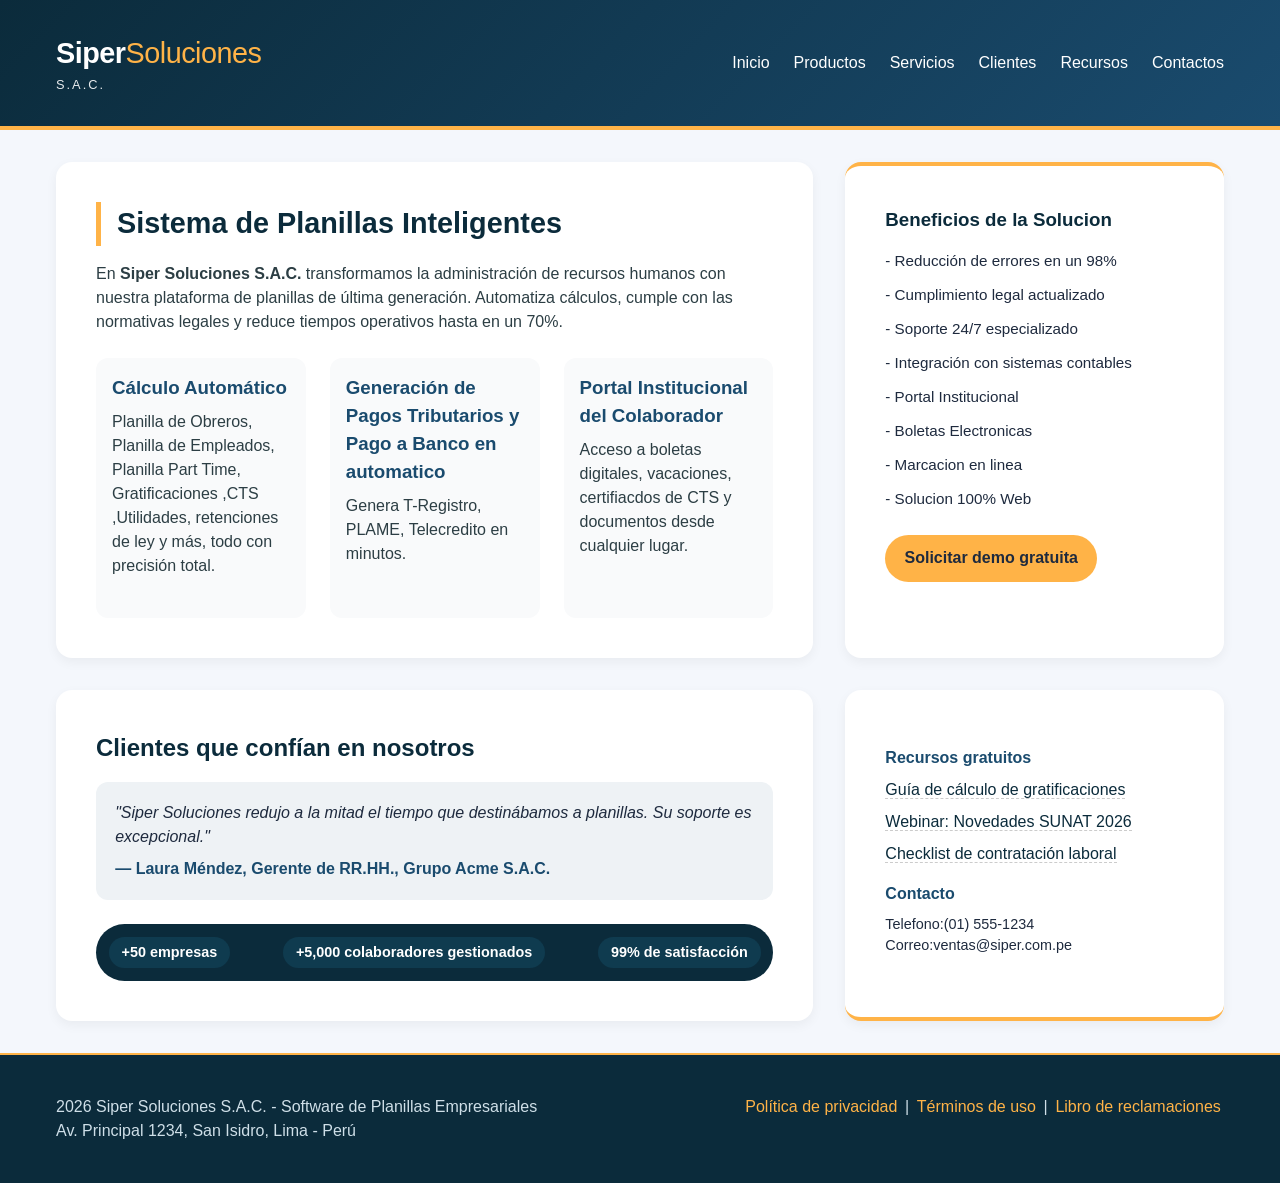
==== index.html @ f4fdad86 "Add files via upload" ====
<!DOCTYPE html>
<html lang="es">
<head>
    <meta charset="UTF-8">
    <meta name="viewport" content="width=device-width, initial-scale=1.0">
    <title>Siper Soluciones S.A.C. | Software de Planillas</title>
    <link rel="stylesheet" href="Servicios.css">
</head>
<body>
    <header class="main-header">
        <div class="container header-container">
            <div class="logo">
                <h1>Siper<span>Soluciones</span></h1>
                <p>S.A.C.</p>
            </div>
            <nav class="nav">
                <ul>
                    <li><a href="#">Inicio</a></li>
                    <li><a href="#">Productos</a></li>
                    <li><a href="#">Servicios</a></li>
                    <li><a href="#">Clientes</a></li>
                    <li><a href="#">Recursos</a></li>
                    <li><a href="#">Contactos</a></li>
                </ul>
            </nav>
        </div>
    </header>

    <div class="main-grid">
        <!-- Article: contenido principal -->
        <article class="article">
            <div class="container">
                <h2>Sistema de Planillas Inteligentes</h2>
                <p>En <strong>Siper Soluciones S.A.C.</strong> transformamos la administración de recursos humanos con nuestra plataforma de planillas de última generación. Automatiza cálculos, cumple con las normativas legales y reduce tiempos operativos hasta en un 70%.</p>
                <div class="features">
                    <div class="feature-card">
                        <h3>Cálculo Automático</h3>
                        <p>Planilla de Obreros, Planilla de Empleados, Planilla Part Time, Gratificaciones ,CTS ,Utilidades, retenciones de ley y más, todo con precisión total.</p>
                    </div>
                    <div class="feature-card">
                        <h3>Generación de Pagos Tributarios y Pago a Banco en automatico</h3>
                        <p>Genera T-Registro, PLAME, Telecredito en minutos.</p>
                    </div>
                    <div class="feature-card">
                        <h3>Portal Institucional del Colaborador</h3>
                        <p>Acceso a boletas digitales, vacaciones, certifiacdos de CTS y documentos desde cualquier lugar.</p>
                    </div>
                </div>
            </div>
        </article>

        <!-- Aside: información complementaria -->
        <aside class="aside-primary">
            <div class="container">
                <h3>Beneficios de la Solucion</h3>
                <ul>
                    <li>   - Reducción de errores en un 98%</li>
                    <li>   - Cumplimiento legal actualizado</li>
                    <li>   - Soporte 24/7 especializado</li>
                    <li>   - Integración con sistemas contables</li>
                    <li>   - Portal Institucional</li>
                    <li>   - Boletas Electronicas</li>
                    <li>   - Marcacion en linea</li>
                    <li>   - Solucion 100% Web</li>
                </ul>
                <a href="#" class="btn-demo">Solicitar demo gratuita</a>
            </div>
        </aside>
    </div>

    <div class="secondary-grid">
        <section class="section">
            <div class="container">
                <h3>Clientes que confían en nosotros</h3>
                <div class="testimonials">
                    <p>"Siper Soluciones redujo a la mitad el tiempo que destinábamos a planillas. Su soporte es excepcional."</p>
                    <p class="client">— Laura Méndez, Gerente de RR.HH., Grupo Acme S.A.C.</p>
                </div>
                <div class="stats">
                    <span>+50 empresas</span>
                    <span>+5,000 colaboradores gestionados</span>
                    <span>99% de satisfacción</span>
                </div>
            </div>
        </section>

        <aside class="aside-secondary">
            <div class="container">
                <h4>Recursos gratuitos</h4>
                <ul>
                    <li><a href="#">Guía de cálculo de gratificaciones</a></li>
                    <li><a href="#">Webinar: Novedades SUNAT 2026</a></li>
                    <li><a href="#">Checklist de contratación laboral</a></li>
                </ul>
                <h4>Contacto</h4>
                <p>Telefono:(01) 555-1234<br>Correo:ventas@siper.com.pe</p>
            </div>
        </aside>
    </div>

    <footer class="main-footer">
        <div class="container footer-container">
            <div class="footer-info">
                <p>2026 Siper Soluciones S.A.C. - Software de Planillas Empresariales</p>
                <p>Av. Principal 1234, San Isidro, Lima - Perú</p>
            </div>
            <div class="footer-links">
                <a href="#">Política de privacidad</a> | 
                <a href="#">Términos de uso</a> | 
                <a href="#">Libro de reclamaciones</a>
            </div>
        </div>
    </footer>
</body>
</html>
---- Servicios.css ----
/* Estilos base */
* {
    margin: 0;
    padding: 0;
    box-sizing: border-box;
}

body {
    font-family: 'Segoe UI', Tahoma, Geneva, Verdana, sans-serif;
    background-color: #f4f7fc;
    color: #1e2a3e;
    line-height: 1.5;
}

.container {
    max-width: 1200px;
    margin: 0 auto;
    padding: 1rem;
}

/* Cabecera Principal */
.main-header {
    background: linear-gradient(135deg, #0b2b3b 0%, #1a4b6e 100%);
    color: white;
    padding: 1rem 0;
    border-bottom: 4px solid #ffb347;
}

.header-container {
    display: flex;
    justify-content: space-between;
    align-items: center;
    flex-wrap: wrap;
}

.logo h1 {
    font-size: 1.8rem;
    letter-spacing: -0.5px;
}

.logo span {
    color: #ffb347;
    font-weight: 300;
}

.logo p {
    font-size: 0.8rem;
    opacity: 0.9;
    letter-spacing: 2px;
}

.nav ul {
    display: flex;
    list-style: none;
    gap: 1.5rem;
}

.nav a {
    color: white;
    text-decoration: none;
    font-weight: 500;
    transition: color 0.3s;
}

.nav a:hover {
    color: #ffb347;
}

/* Grid principal: Article + Aside */
.main-grid {
    display: grid;
    grid-template-columns: 2fr 1fr;
    gap: 2rem;
    max-width: 1200px;
    margin: 2rem auto;
    padding: 0 1rem;
}

.article {
    background: white;
    border-radius: 16px;
    padding: 1.5rem;
    box-shadow: 0 4px 12px rgba(0,0,0,0.05);
}

.article h2 {
    font-size: 1.8rem;
    margin-bottom: 1rem;
    color: #0b2b3b;
    border-left: 5px solid #ffb347;
    padding-left: 1rem;
}

.article p {
    margin-bottom: 1.5rem;
    color: #2c3e44;
}

.features {
    display: flex;
    flex-wrap: wrap;
    gap: 1.5rem;
    margin-top: 1.5rem;
}

.feature-card {
    flex: 1;
    background: #f9fafb;
    padding: 1rem;
    border-radius: 12px;
    transition: transform 0.2s;
}

.feature-card:hover {
    transform: translateY(-5px);
    background: #fff3e0;
}

.feature-card h3 {
    color: #1a4b6e;
    margin-bottom: 0.5rem;
}

.aside-primary {
    background: #ffffff;
    border-radius: 16px;
    padding: 1.5rem;
    box-shadow: 0 4px 12px rgba(0,0,0,0.05);
    border-top: 4px solid #ffb347;
}

.aside-primary h3 {
    margin-bottom: 1rem;
    color: #0b2b3b;
}

.aside-primary ul {
    list-style: none;
    margin-bottom: 1.5rem;
}

.aside-primary li {
    margin-bottom: 0.7rem;
    font-size: 0.95rem;
}

.btn-demo {
    display: inline-block;
    background-color: #ffb347;
    color: #1e2a3e;
    font-weight: bold;
    padding: 0.7rem 1.2rem;
    border-radius: 40px;
    text-decoration: none;
    transition: background 0.3s, transform 0.1s;
    text-align: center;
}

.btn-demo:hover {
    background-color: #ff9f1a;
    transform: scale(1.02);
}
 
.secondary-grid {
    display: grid;
    grid-template-columns: 2fr 1fr;
    gap: 2rem;
    max-width: 1200px;
    margin: 2rem auto;
    padding: 0 1rem;
}

.section {
    background: white;
    border-radius: 16px;
    padding: 1.5rem;
    box-shadow: 0 4px 12px rgba(0,0,0,0.05);
}

.section h3 {
    color: #0b2b3b;
    margin-bottom: 1rem;
    font-size: 1.5rem;
}

.testimonials {
    background: #eef2f5;
    padding: 1.2rem;
    border-radius: 12px;
    margin: 1rem 0;
    font-style: italic;
}

.testimonials .client {
    margin-top: 0.5rem;
    font-weight: 600;
    font-style: normal;
    color: #1a4b6e;
}

.stats {
    display: flex;
    justify-content: space-between;
    flex-wrap: wrap;
    gap: 0.8rem;
    margin-top: 1.5rem;
    font-weight: bold;
    color: #ffb347;
    background: #0b2b3b;
    padding: 0.8rem;
    border-radius: 40px;
    text-align: center;
}

.stats span {
    background: #0f3b4f;
    padding: 0.3rem 0.8rem;
    border-radius: 30px;
    color: white;
    font-size: 0.9rem;
}

.aside-secondary {
    background: #ffffff;
    border-radius: 16px;
    padding: 1.5rem;
    box-shadow: 0 4px 12px rgba(0,0,0,0.05);
    border-bottom: 4px solid #ffb347;
}

.aside-secondary h4 {
    margin: 1rem 0 0.5rem 0;
    color: #1a4b6e;
}

.aside-secondary ul {
    list-style: none;
    margin-bottom: 1rem;
}

.aside-secondary li {
    margin-bottom: 0.5rem;
}

.aside-secondary a {
    text-decoration: none;
    color: #0b2b3b;
    border-bottom: 1px dashed #ccc;
}

.aside-secondary a:hover {
    color: #ffb347;
    border-bottom-color: #ffb347;
}

.aside-secondary p {
    font-size: 0.9rem;
    margin-top: 0.3rem;
}

/* Footer */
.main-footer {
    background-color: #0b2b3b;
    color: #cfdfe8;
    padding: 1.5rem 0;
    margin-top: 2rem;
    border-top: 2px solid #ffb347;
}

.footer-container {
    display: flex;
    justify-content: space-between;
    flex-wrap: wrap;
    gap: 1rem;
}

.footer-links a {
    color: #ffb347;
    text-decoration: none;
    margin: 0 0.2rem;
}

.footer-links a:hover {
    text-decoration: underline;
}

/* Responsive */
@media (max-width: 768px) {
    .main-grid, .secondary-grid {
        grid-template-columns: 1fr;
        gap: 1.5rem;
    }
    
    .header-container {
        flex-direction: column;
        text-align: center;
        gap: 1rem;
    }
    
    .nav ul {
        flex-wrap: wrap;
        justify-content: center;
        gap: 1rem;
    }
    
    .features {
        flex-direction: column;
    }
    
    .stats {
        flex-direction: column;
        border-radius: 20px;
        gap: 0.5rem;
    }
    
    .footer-container {
        flex-direction: column;
        text-align: center;
    }
}
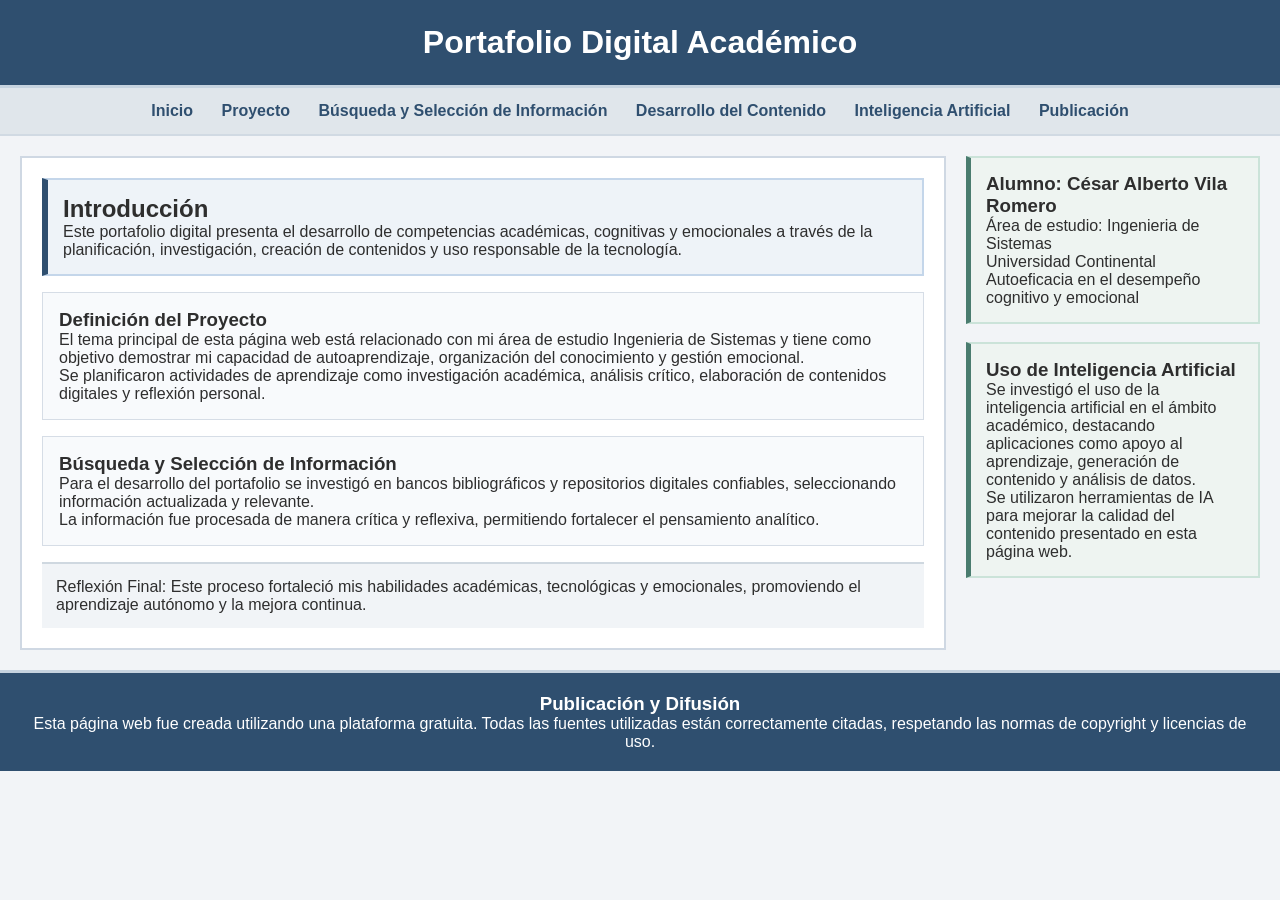
==== commit 2fcab0f6: "Add files via upload" ====
--- a/index.html
+++ b/index.html
@@ -2,114 +2,120 @@
 <html lang="es">
 <head>
     <meta charset="UTF-8">
-    <meta name="viewport" content="width=device-width, initial-scale=1.0">
-    <title>Siper Soluciones S.A.C. | Software de Planillas</title>
-    <link rel="stylesheet" href="Servicios.css">
+    <title>Portafolio Digital Académico</title>
+    <link rel="stylesheet" href="estilos.css"> 
+
 </head>
-<body>
-    <header class="main-header">
-        <div class="container header-container">
-            <div class="logo">
-                <h1>Siper<span>Soluciones</span></h1>
-                <p>S.A.C.</p>
-            </div>
-            <nav class="nav">
-                <ul>
-                    <li><a href="#">Inicio</a></li>
-                    <li><a href="#">Productos</a></li>
-                    <li><a href="#">Servicios</a></li>
-                    <li><a href="#">Clientes</a></li>
-                    <li><a href="#">Recursos</a></li>
-                    <li><a href="#">Contactos</a></li>
-                </ul>
-            </nav>
-        </div>
+<body id="inicio">
+
+    <!-- HEADER PRINCIPAL -->
+    <header class="header-principal">
+        <h1>Portafolio Digital Académico</h1> 
     </header>
 
-    <div class="main-grid">
-        <!-- Article: contenido principal -->
+    <!-- NAV -->
+    <nav class="nav">
+        <a href="index.html">Inicio</a>
+        <a href="proyecto.html">Proyecto</a>
+        <a href="investigacion.html">Búsqueda y Selección de Información</a>
+        <a href="contenido.html">Desarrollo del Contenido</a>
+        <a href="ia.html">Inteligencia Artificial</a>
+        <a href="publicacion.html">Publicación</a>
+    </nav> 
+
+    <!-- CONTENEDOR PRINCIPAL -->
+    <main class="contenedor">
+
+        <!-- ARTICLE -->
         <article class="article">
-            <div class="container">
-                <h2>Sistema de Planillas Inteligentes</h2>
-                <p>En <strong>Siper Soluciones S.A.C.</strong> transformamos la administración de recursos humanos con nuestra plataforma de planillas de última generación. Automatiza cálculos, cumple con las normativas legales y reduce tiempos operativos hasta en un 70%.</p>
-                <div class="features">
-                    <div class="feature-card">
-                        <h3>Cálculo Automático</h3>
-                        <p>Planilla de Obreros, Planilla de Empleados, Planilla Part Time, Gratificaciones ,CTS ,Utilidades, retenciones de ley y más, todo con precisión total.</p>
-                    </div>
-                    <div class="feature-card">
-                        <h3>Generación de Pagos Tributarios y Pago a Banco en automatico</h3>
-                        <p>Genera T-Registro, PLAME, Telecredito en minutos.</p>
-                    </div>
-                    <div class="feature-card">
-                        <h3>Portal Institucional del Colaborador</h3>
-                        <p>Acceso a boletas digitales, vacaciones, certifiacdos de CTS y documentos desde cualquier lugar.</p>
-                    </div>
-                </div>
-            </div>
+
+            <!-- HEADER DEL ARTICLE -->
+            <header class="article-header">
+                <h2>Introducción</h2>
+                <p>
+                    Este portafolio digital presenta el desarrollo de competencias académicas,
+                    cognitivas y emocionales a través de la planificación, investigación,
+                    creación de contenidos y uso responsable de la tecnología.
+                </p>
+            </header>
+
+            <!-- SECTION 1 -->
+            <section class="section">
+                <h3>Definición del Proyecto</h3>
+                <p>
+                    El tema principal de esta página web está relacionado con mi área de estudio
+                    Ingenieria de Sistemas y tiene como objetivo demostrar mi capacidad de autoaprendizaje,
+                    organización del conocimiento y gestión emocional. 
+                </p>
+                <p>
+                    Se planificaron actividades de aprendizaje como investigación académica,
+                    análisis crítico, elaboración de contenidos digitales y reflexión personal.
+                </p>
+            </section>
+
+            <!-- SECTION 2 -->
+            <section class="section">
+                <h3>Búsqueda y Selección de Información</h3>
+                <p>
+                    Para el desarrollo del portafolio se investigó en bancos bibliográficos
+                    y repositorios digitales confiables, seleccionando información actualizada
+                    y relevante.
+                </p>
+                <p>
+                    La información fue procesada de manera crítica y reflexiva, permitiendo
+                    fortalecer el pensamiento analítico.
+                </p>
+            </section>
+
+            <!-- FOOTER DEL ARTICLE -->
+            <footer class="article-footer">
+                <p>
+                    Reflexión Final: Este proceso fortaleció mis habilidades académicas,
+                    tecnológicas y emocionales, promoviendo el aprendizaje autónomo
+                    y la mejora continua.
+                </p>
+            </footer>
+
         </article>
 
-        <!-- Aside: información complementaria -->
-        <aside class="aside-primary">
-            <div class="container">
-                <h3>Beneficios de la Solucion</h3>
-                <ul>
-                    <li>   - Reducción de errores en un 98%</li>
-                    <li>   - Cumplimiento legal actualizado</li>
-                    <li>   - Soporte 24/7 especializado</li>
-                    <li>   - Integración con sistemas contables</li>
-                    <li>   - Portal Institucional</li>
-                    <li>   - Boletas Electronicas</li>
-                    <li>   - Marcacion en linea</li>
-                    <li>   - Solucion 100% Web</li>
-                </ul>
-                <a href="#" class="btn-demo">Solicitar demo gratuita</a>
-            </div>
-        </aside>
-    </div>
+        <!-- SIDEBAR -->
+        <div class="sidebar">
 
-    <div class="secondary-grid">
-        <section class="section">
-            <div class="container">
-                <h3>Clientes que confían en nosotros</h3>
-                <div class="testimonials">
-                    <p>"Siper Soluciones redujo a la mitad el tiempo que destinábamos a planillas. Su soporte es excepcional."</p>
-                    <p class="client">— Laura Méndez, Gerente de RR.HH., Grupo Acme S.A.C.</p>
-                </div>
-                <div class="stats">
-                    <span>+50 empresas</span>
-                    <span>+5,000 colaboradores gestionados</span>
-                    <span>99% de satisfacción</span>
-                </div>
-            </div>
-        </section>
+            <!-- ASIDE 1 -->
+            <aside class="aside">  
+			<h3>Alumno: César Alberto Vila Romero</h3>
+            <p>Área de estudio: Ingenieria de Sistemas</p>
+		    <p>Universidad Continental</p> 
+			<p>Autoeficacia en el desempeño cognitivo y emocional</p>
+            </aside>
 
-        <aside class="aside-secondary">
-            <div class="container">
-                <h4>Recursos gratuitos</h4>
-                <ul>
-                    <li><a href="#">Guía de cálculo de gratificaciones</a></li>
-                    <li><a href="#">Webinar: Novedades SUNAT 2026</a></li>
-                    <li><a href="#">Checklist de contratación laboral</a></li>
-                </ul>
-                <h4>Contacto</h4>
-                <p>Telefono:(01) 555-1234<br>Correo:ventas@siper.com.pe</p>
-            </div>
-        </aside>
-    </div>
+            <!-- ASIDE 2 -->
+            <aside class="aside">
+                <h3>Uso de Inteligencia Artificial</h3>
+                <p>
+                    Se investigó el uso de la inteligencia artificial en el ámbito académico,
+                    destacando aplicaciones como apoyo al aprendizaje, generación de contenido
+                    y análisis de datos.
+                </p>
+                <p>
+                    Se utilizaron herramientas de IA para mejorar la calidad del contenido
+                    presentado en esta página web.
+                </p>
+            </aside>
 
-    <footer class="main-footer">
-        <div class="container footer-container">
-            <div class="footer-info">
-                <p>2026 Siper Soluciones S.A.C. - Software de Planillas Empresariales</p>
-                <p>Av. Principal 1234, San Isidro, Lima - Perú</p>
-            </div>
-            <div class="footer-links">
-                <a href="#">Política de privacidad</a> | 
-                <a href="#">Términos de uso</a> | 
-                <a href="#">Libro de reclamaciones</a>
-            </div>
         </div>
+
+    </main>
+
+    <!-- FOOTER PRINCIPAL -->
+    <footer class="footer-principal">
+        <h3>Publicación y Difusión</h3>
+        <p>
+            Esta página web fue creada utilizando una plataforma gratuita.
+            Todas las fuentes utilizadas están correctamente citadas,
+            respetando las normas de copyright y licencias de uso.
+        </p>
     </footer>
+
 </body>
 </html>
--- a/estilos.css
+++ b/estilos.css
@@ -0,0 +1,269 @@
+/* RESET GENERAL */
+* {
+    margin: 0;
+    padding: 0;
+    box-sizing: border-box;
+    font-family: Arial, Helvetica, sans-serif;
+}
+
+/* COLOR BASE DE LA PÁGINA */
+body {
+    background-color: #f4f6f8;
+    color: #333333;
+}
+
+/* -------- HEADER PRINCIPAL -------- */
+.header-principal {
+    background-color: #e3ebf2;       /* Azul muy suave */
+    padding: 24px;
+    text-align: center;
+    border-bottom: 3px solid #c6d3df;
+}
+
+/* -------- NAV -------- */
+.nav {
+    background-color: #f0f3f6;       /* Gris claro */
+    padding: 14px;
+    text-align: center;
+    border-bottom: 2px solid #d1dae3;
+}
+
+.nav a {
+    margin: 0 12px;
+    color: #4a4a4a;
+    text-decoration: none;
+    font-weight: bold;
+}
+
+/* -------- CONTENEDOR PRINCIPAL -------- */
+.contenedor {
+    display: flex;
+    gap: 18px;
+    padding: 20px;
+}
+
+/* -------- ARTICLE -------- */
+.article {
+    flex: 3;
+    background-color: #ffffff;       /* Blanco limpio */
+    padding: 20px;
+    border: 2px solid #d6dee6;
+}
+
+/* HEADER DEL ARTICLE */
+.article-header {
+    background-color: #eaf2fb;       /* Celeste tenue */
+    padding: 16px;
+    margin-bottom: 16px;
+    border: 2px solid #c4d6ea;
+}
+
+/* -------- SECTIONS -------- */
+.section {
+    background-color: #f6f9fc;       /* Gris azulado muy suave */
+    padding: 16px;
+    margin-bottom: 14px;
+    border: 2px solid #d3dde7;
+}
+
+/* -------- FOOTER DEL ARTICLE -------- */
+.article-footer {
+    background-color: #f1f4f7;       /* Gris claro */
+    padding: 14px;
+    border-top: 2px solid #cfd8e0;
+}
+
+/* -------- SIDEBAR -------- */
+.sidebar {
+    flex: 1;
+    display: flex;
+    flex-direction: column;
+    gap: 18px;
+}
+
+/* -------- ASIDE -------- */
+.aside {
+    background-color: #eef7f3;       /* Verde muy suave */
+    padding: 16px;
+    border: 2px solid #cbe3d9;
+}
+
+/* -------- FOOTER PRINCIPAL -------- */
+.footer-principal {
+    background-color: #e3ebf2;       /* Igual al header */
+    padding: 22px;
+    text-align: center;
+    border-top: 3px solid #c6d3df;
+}
+
+/* BOTÓN VOLVER AL INICIO */
+.boton-inicio {
+    text-align: center;
+    margin: 20px 0;
+}
+
+.boton-inicio a {
+    display: inline-block;
+    background-color: #dbe7f1;
+    color: #333;
+    padding: 10px 18px;
+    text-decoration: none;
+    border-radius: 6px;
+    font-weight: bold;
+    border: 2px solid #c3d4e2;
+}
+
+.boton-inicio a:hover {
+    background-color: #c9daea;
+}
+
+.tabla-investigacion {
+    width: 100%;
+    border-collapse: collapse;
+    margin-top: 15px;
+    background-color: #ffffff;
+}
+
+.tabla-investigacion th {
+    background-color: #e6edf3;
+    padding: 10px;
+    border: 2px solid #c7d3df;
+    text-align: center;
+}
+
+.tabla-investigacion td {
+    padding: 10px;
+    border: 2px solid #d6dee6;
+    text-align: center;
+    background-color: #f6f9fc;
+}
+
+.tabla-investigacion a {
+    color: #0066cc;
+    text-decoration: none;
+    font-weight: bold;
+}
+
+/* ====== CONFIGURACIÓN GENERAL ====== */
+body {
+    background-color: #f2f4f7;   /* Gris claro sobrio */
+    color: #2e2e2e;
+    font-family: Arial, Helvetica, sans-serif;
+}
+
+/* ====== HEADER ====== */
+.header-principal {
+    background-color: #2f4f6f;   /* Azul académico oscuro */
+    color: #ffffff;
+    padding: 24px;
+    text-align: center;
+}
+
+/* ====== NAV ====== */
+.nav {
+    background-color: #e0e6eb;
+    padding: 14px;
+    text-align: center;
+}
+
+.nav a {
+    color: #2f4f6f;
+    margin: 0 12px;
+    text-decoration: none;
+    font-weight: bold;
+}
+
+/* ====== CONTENEDOR ====== */
+.contenedor {
+    display: flex;
+    gap: 20px;
+    padding: 20px;
+}
+
+/* ====== ARTICLE ====== */
+.article {
+    flex: 3;
+    background-color: #ffffff;
+    padding: 20px;
+    border: 2px solid #cfd8e3;
+}
+
+/* ====== ARTICLE HEADER ====== */
+.article-header {
+    background-color: #eef3f8;
+    padding: 15px;
+    border-left: 6px solid #2f4f6f;
+    margin-bottom: 16px;
+}
+
+/* ====== SECTIONS ====== */
+.section {
+    background-color: #f8fafc;
+    padding: 16px;
+    margin-bottom: 16px;
+    border: 1px solid #d6dde6;
+}
+
+/* ====== SIDEBAR ====== */
+.sidebar {
+    flex: 1;
+    display: flex;
+    flex-direction: column;
+    gap: 18px;
+}
+
+/* ====== ASIDE ====== */
+.aside {
+    background-color: #eef4f1;
+    padding: 15px;
+    border-left: 5px solid #4a7c6f;  /* Verde sobrio */
+}
+
+/* ====== FOOTER ====== */
+.footer-principal {
+    background-color: #2f4f6f;
+    color: #ffffff;
+    text-align: center;
+    padding: 20px;
+}
+
+.carousel-container {
+    position: relative;
+    width: 80%;
+    margin: 30px auto;
+    display: flex;
+    align-items: center;
+}
+
+.carousel-track-container {
+    overflow: hidden;
+    width: 100%;
+}
+
+.carousel-track {
+    display: flex;
+    transition: transform 0.5s ease-in-out;
+}
+
+.carousel-track img {
+    width: 100%;
+    max-width: 300px;
+    margin: 0 10px;
+    border-radius: 6px;
+    border: 2px solid #cfd8e3;
+}
+
+/* BOTONES */
+.btn {
+    background-color: #2f4f6f;
+    color: white;
+    border: none;
+    font-size: 25px;
+    cursor: pointer;
+    padding: 10px 15px;
+    border-radius: 50%;
+}
+
+.btn:hover {
+    background-color: #1f364f;
+}
